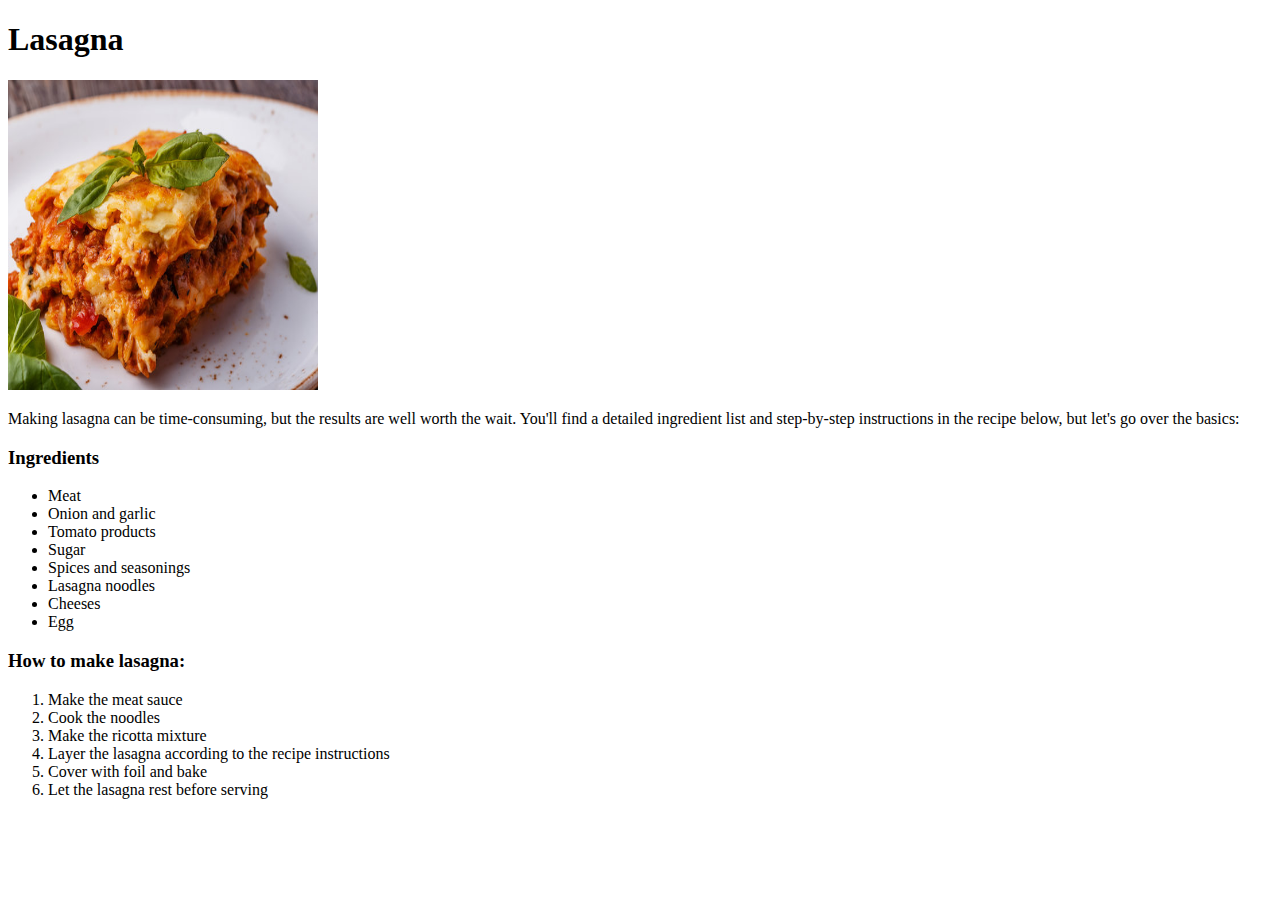
==== recipes/lasagna.html @ cba87158 "added recipes for each file" ====
<!DOCTYPE html>
<html lang="en">
<head>
    <meta charset="UTF-8">
    <meta name="viewport" content="width=device-width, initial-scale=1.0">
    <title>Lasagna</title>
</head>
<body>
    <h1>Lasagna</h1>
    <img src="../images/lasagna.jpg" alt="lasagna" height="310" width="310">
    <p>Making lasagna can be time-consuming, but the results are well worth the wait. You'll find a detailed ingredient list and step-by-step instructions in the recipe below, but let's go over the basics:</p>
    <h3><strong>Ingredients</strong></h3>
    <ul>
        <li>Meat</li>
        <li>Onion and garlic</li>
        <li>Tomato products</li>
        <li>Sugar</li>
        <li>Spices and seasonings</li>
        <li>Lasagna noodles</li>
        <li>Cheeses</li>
        <li>Egg</li>
    </ul>
    
    <h3><strong>How to make lasagna:</strong></h3>
    <ol>
        <li>Make the meat sauce</li>
        <li>Cook the noodles</li>
        <li>Make the ricotta mixture</li>
        <li>Layer the lasagna according to the recipe instructions</li>
        <li>Cover with foil and bake</li>
        <li>Let the lasagna rest before serving</li>
    </ol>

</body>
</html>
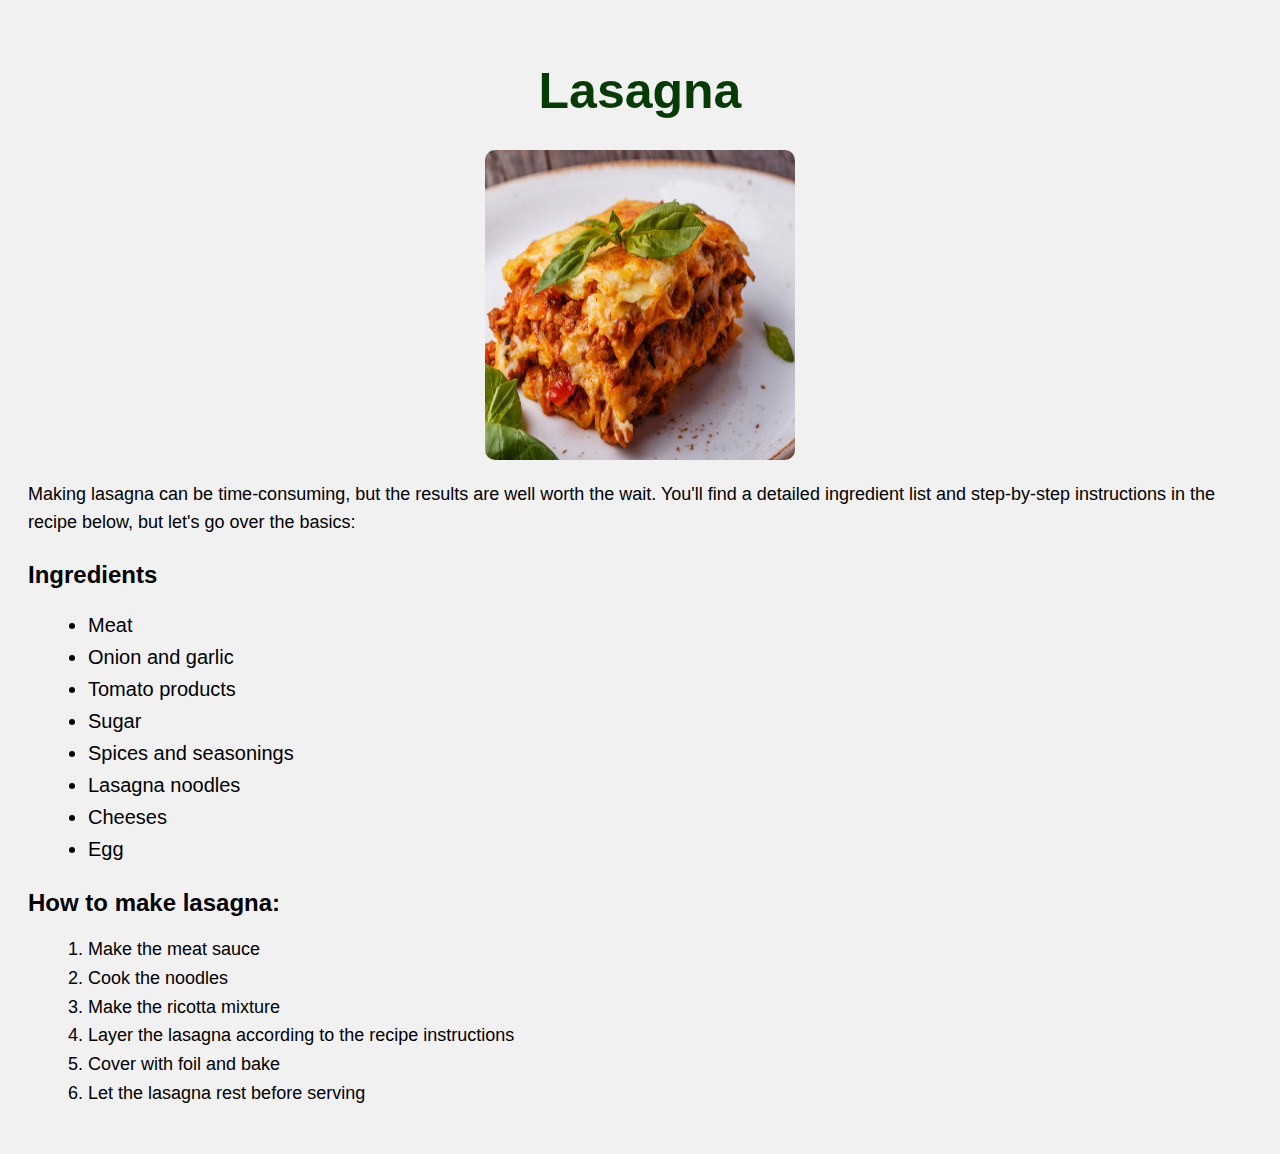
==== commit caaba565: "add styles for lasagna and mega-salad recipes" ====
--- a/recipes/lasagna.html
+++ b/recipes/lasagna.html
@@ -4,22 +4,23 @@
     <meta charset="UTF-8">
     <meta name="viewport" content="width=device-width, initial-scale=1.0">
     <title>Lasagna</title>
+    <link rel="stylesheet" href="styles.css">
 </head>
 <body>
     <h1>Lasagna</h1>
     <img src="../images/lasagna.jpg" alt="lasagna" height="310" width="310">
     <p>Making lasagna can be time-consuming, but the results are well worth the wait. You'll find a detailed ingredient list and step-by-step instructions in the recipe below, but let's go over the basics:</p>
-    <h3><strong>Ingredients</strong></h3>
-    <ul>
-        <li>Meat</li>
-        <li>Onion and garlic</li>
-        <li>Tomato products</li>
-        <li>Sugar</li>
-        <li>Spices and seasonings</li>
-        <li>Lasagna noodles</li>
-        <li>Cheeses</li>
-        <li>Egg</li>
-    </ul>
+        <h3><strong>Ingredients</strong></h3>
+        <ul>
+            <li>Meat</li>
+            <li>Onion and garlic</li>
+            <li>Tomato products</li>
+            <li>Sugar</li>
+            <li>Spices and seasonings</li>
+            <li>Lasagna noodles</li>
+            <li>Cheeses</li>
+            <li>Egg</li>
+        </ul>
     
     <h3><strong>How to make lasagna:</strong></h3>
     <ol>
--- a/recipes/styles.css
+++ b/recipes/styles.css
@@ -0,0 +1,41 @@
+body {
+    background-color: rgb(241, 241, 241);
+    font-family: Arial, Helvetica, sans-serif;
+    padding: 20px;
+}
+
+h1{
+    font-size: 50px;
+    text-align: center;
+    margin-bottom: 30px;
+    color: rgb(6, 59, 6);
+}
+
+img{
+    display: block;
+    margin: auto;
+    border-radius: 10px;
+}
+
+p{
+    font-size: 18px;
+    line-height: 1.6;
+    margin: 20px 0;
+}
+
+h3{
+    margin-bottom: 16px;
+    font-size: 24px;
+}
+
+ul{
+    line-height: 1.6;
+    font-size: 20px;
+    margin-left: 20px;
+}
+
+ol{
+    line-height: 1.6;
+    font-size: 18px;
+    margin-left: 20px;
+}